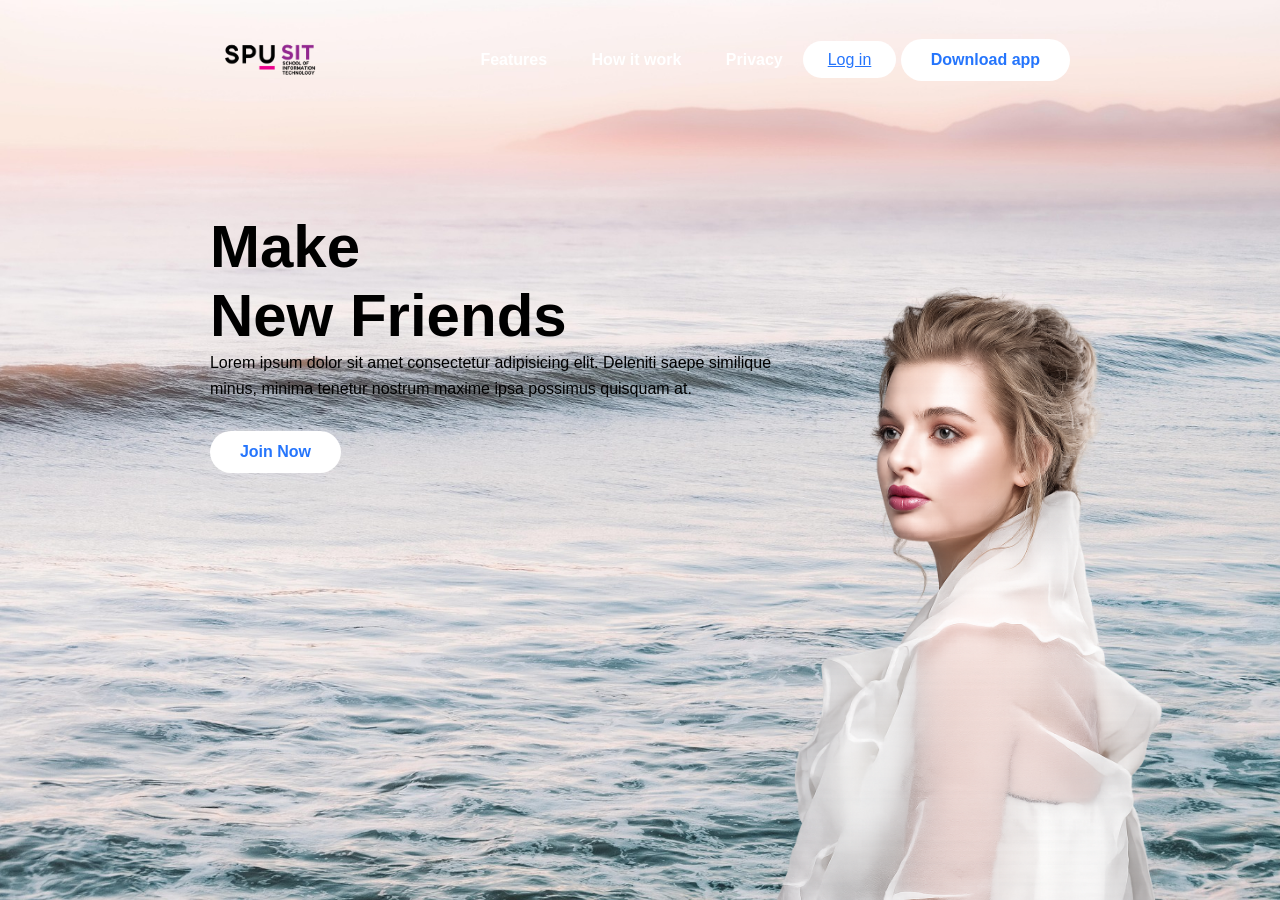
==== index.html @ 5d268f1d "Add files via upload" ====
<!DOCTYPE html>
<html lang="th">
<head>
    <meta charset="UTF-8">
    <title>Web Design Kunthawat Kongmen</title>
    <link rel="stylesheet" href="as5.css">
</head>
<body>
    <div class="hero">
        <nav>
            <img src="Logo SPU SIT/Logo SPU SIT_Color.png" class="logo">
            <ul>
                <li><a href="">Features</a></li>
                <li><a href="">How it work</a></li>
                <li><a href="">Privacy</a></li>
            </ul>
            <div>
                <a href="#" class="login-btn">Log in</a>
                <a href="#" class="btn">Download app</a>
            </div>
        </nav>

        <div class="content">
            <h1 class="anim">Make <br> New Friends</h1>
            <p class="anim">
                Lorem ipsum dolor sit amet consectetur adipisicing elit.
                Deleniti saepe similique minus, minima tenetur nostrum maxime ipsa possimus quisquam at.
            </p>
            <a href="#" class="btn anim">Join Now</a>
        </div>

        <img src="pic/ChatGPT 3.png" class="Features-img anim">
    </div>

</body>
</html>
---- as5.css ----
*{
    margin: 0;
    padding: 0;
    box-sizing: border-box;
    font-family: Arial, Helvetica, sans-serif;
}

.hero{
    width: 100%;
    min-height: 100vh;
    background-image: url(pic/bg.jpg);
    background-position: center;
    background-size: cover;
    padding: 10px 10%;
    overflow: hidden;
    position: relative;
}

nav{
    display: flex;
    align-items: center;
    justify-content: space-between;
    padding: 20px 8%;
}

.logo{
    width: 120px;
}

nav ul{
    flex: 1;
    text-align: right;
}

nav ul li{
    list-style: none;
    display: inline-block;
    margin: 10px 20px;
}

nav ul li a{
    text-decoration: none;
    color: #fff;
    font-weight: bold;
}

.login-btn{
    background: #fff;
    color: #2575fc;
    padding: 10px 25px;
    border: none;
    border-radius: 20px;
    cursor: pointer;
    font-weight: 400;
}

.content{
    margin-top: 10%;
    margin-left: 8%;
    max-width: 600px;
}

.content h1{
    font-size: 60px;
}

.content h2{
    font-size: 40px;
    margin-bottom: 20px;
}

.content p{
    line-height: 1.6;
    margin-bottom: 30px;
}

.btn{
    display: inline-block;
    padding: 12px 30px;
    background: #fff;
    color: #2575fc;
    text-decoration: none;
    border-radius: 25px;
    transition: 0.5s;
    border: none;
    cursor: pointer;
    font-weight: bold;
}

.btn:hover{
    background: transparent;
    border: 2px solid #fff;
    color: #fff;
}

.Features-img{
    width: 450px;
    position: absolute;
    bottom: 0;
    right: 8%;
}

.anim{
    opacity: 0;
    transform: translateY(30px);
    animation: moveup 0.8s linear forwards;
}

.Features-img{
    animation-delay: 1s;
}

.content h1{
    animation-delay: 0.5s;
}

.content h2{
    animation-delay: 0.7s;
}

.content p{
    animation-delay: 0.9s;
}

.btn{
    animation-delay: 1.1s;
}

@keyframes moveup{
    100%{
        opacity: 1;
        transform: translateY(0);
    }
}
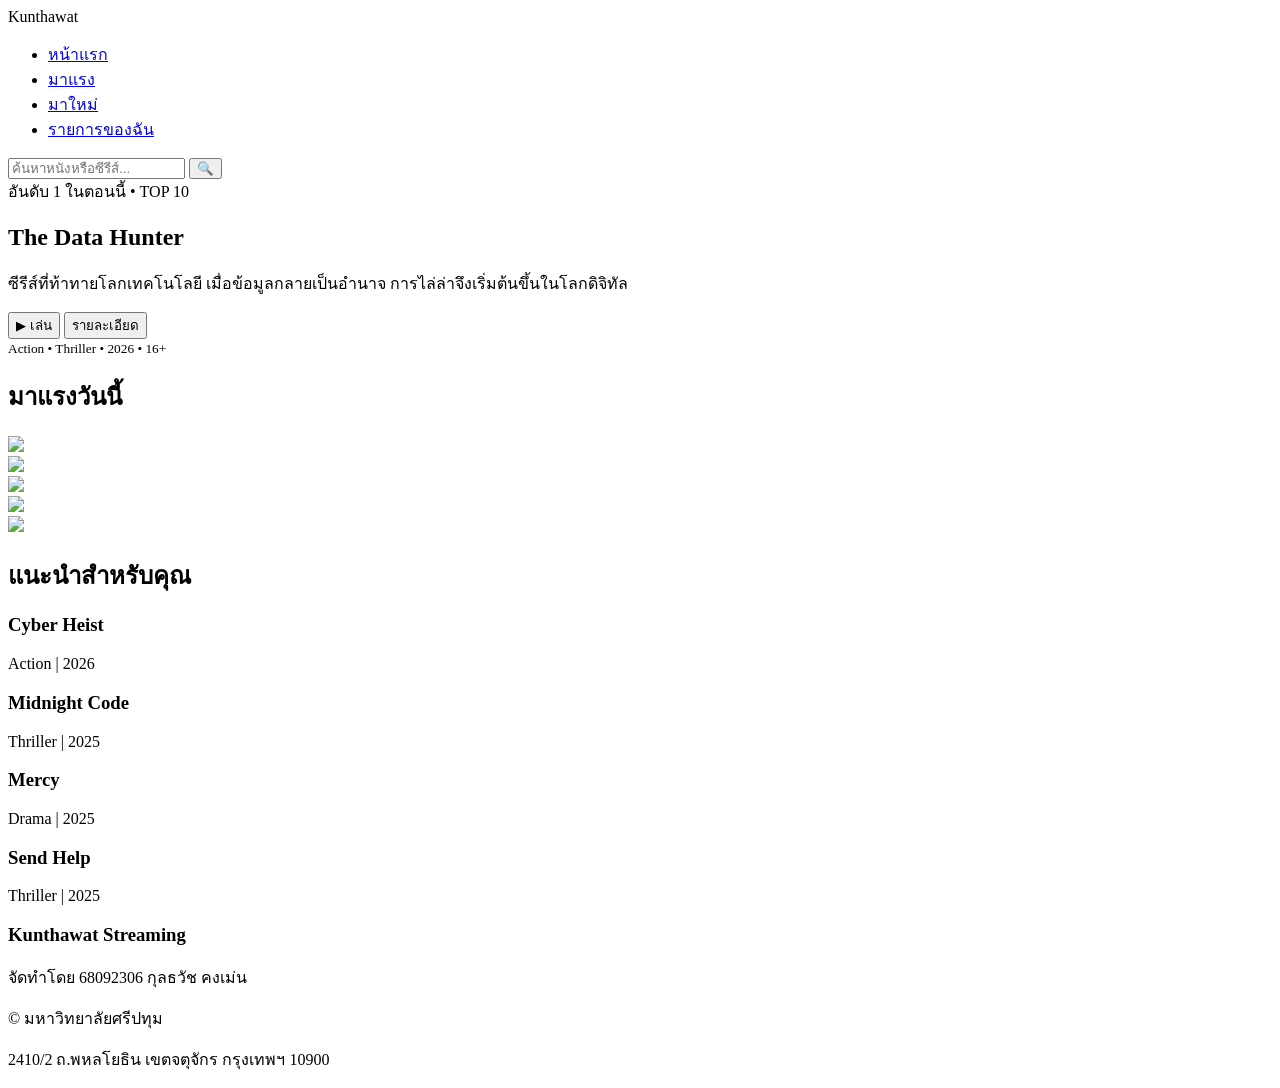
==== commit a50ad9c7: "Add files via upload" ====
--- a/index.html
+++ b/index.html
@@ -2,35 +2,91 @@
 <html lang="th">
 <head>
     <meta charset="UTF-8">
-    <title>Web Design Kunthawat Kongmen</title>
-    <link rel="stylesheet" href="as5.css">
+    <meta name="viewport" content="width=device-width, initial-scale=1.0">
+    <title>Kunthawat Streaming</title>
+    <link rel="stylesheet" href="style.css">
 </head>
 <body>
-    <div class="hero">
-        <nav>
-            <img src="Logo SPU SIT/Logo SPU SIT_Color.png" class="logo">
-            <ul>
-                <li><a href="">Features</a></li>
-                <li><a href="">How it work</a></li>
-                <li><a href="">Privacy</a></li>
-            </ul>
-            <div>
-                <a href="#" class="login-btn">Log in</a>
-                <a href="#" class="btn">Download app</a>
-            </div>
-        </nav>
 
-        <div class="content">
-            <h1 class="anim">Make <br> New Friends</h1>
-            <p class="anim">
-                Lorem ipsum dolor sit amet consectetur adipisicing elit.
-                Deleniti saepe similique minus, minima tenetur nostrum maxime ipsa possimus quisquam at.
-            </p>
-            <a href="#" class="btn anim">Join Now</a>
+<!-- ================= NAVBAR ================= -->
+<nav class="navbar">
+    <div class="logo">Kunthawat</div>
+
+    <ul class="menu">
+        <li><a href="#">หน้าแรก</a></li>
+        <li><a href="#">มาแรง</a></li>
+        <li><a href="#">มาใหม่</a></li>
+        <li><a href="#">รายการของฉัน</a></li>
+    </ul>
+
+    <div class="search-box">
+        <input type="text" id="searchInput" placeholder="ค้นหาหนังหรือซีรีส์...">
+        <button onclick="searchMovie()">🔍</button>
+    </div>
+</nav>
+
+<!-- ================= HERO ================= -->
+<section class="hero">
+    <div class="hero-content">
+        <span class="badge">อันดับ 1 ในตอนนี้ • TOP 10</span>
+        <h1>The Data Hunter</h1>
+        <p>
+            ซีรีส์ที่ท้าทายโลกเทคโนโลยี เมื่อข้อมูลกลายเป็นอำนาจ
+            การไล่ล่าจึงเริ่มต้นขึ้นในโลกดิจิทัล
+        </p>
+
+        <div class="hero-buttons">
+            <button class="btn-play">▶ เล่น</button>
+            <button class="btn-info">รายละเอียด</button>
         </div>
 
-        <img src="pic/ChatGPT 3.png" class="Features-img anim">
+        <small>Action • Thriller • 2026 • 16+</small>
     </div>
+</section>
 
+<!-- ================= GALLERY ================= -->
+<section class="section">
+    <h2>มาแรงวันนี้</h2>
+    <div class="gallery">
+        <div class="movie-card"><img src="https://picsum.photos/300/400?1"></div>
+        <div class="movie-card"><img src="https://picsum.photos/300/400?2"></div>
+        <div class="movie-card"><img src="https://picsum.photos/300/400?3"></div>
+        <div class="movie-card"><img src="https://picsum.photos/300/400?4"></div>
+        <div class="movie-card"><img src="https://picsum.photos/300/400?5"></div>
+    </div>
+</section>
+
+<!-- ================= CONTENT CARDS ================= -->
+<section class="section">
+    <h2>แนะนำสำหรับคุณ</h2>
+    <div class="content-grid">
+        <div class="content-card">
+            <h3>Cyber Heist</h3>
+            <p>Action | 2026</p>
+        </div>
+        <div class="content-card">
+            <h3>Midnight Code</h3>
+            <p>Thriller | 2025</p>
+        </div>
+        <div class="content-card">
+            <h3>Mercy</h3>
+            <p>Drama | 2025</p>
+        </div>
+        <div class="content-card">
+            <h3>Send Help</h3>
+            <p>Thriller | 2025</p>
+        </div>
+    </div>
+</section>
+
+<!-- ================= FOOTER ================= -->
+<footer>
+    <h3>Kunthawat Streaming</h3>
+    <p>จัดทำโดย 68092306 กุลธวัช คงเม่น</p>
+    <p>© มหาวิทยาลัยศรีปทุม</p>
+    <p>2410/2 ถ.พหลโยธิน เขตจตุจักร กรุงเทพฯ 10900</p>
+</footer>
+
+<script src="script.js"></script>
 </body>
-</html>
+</html>
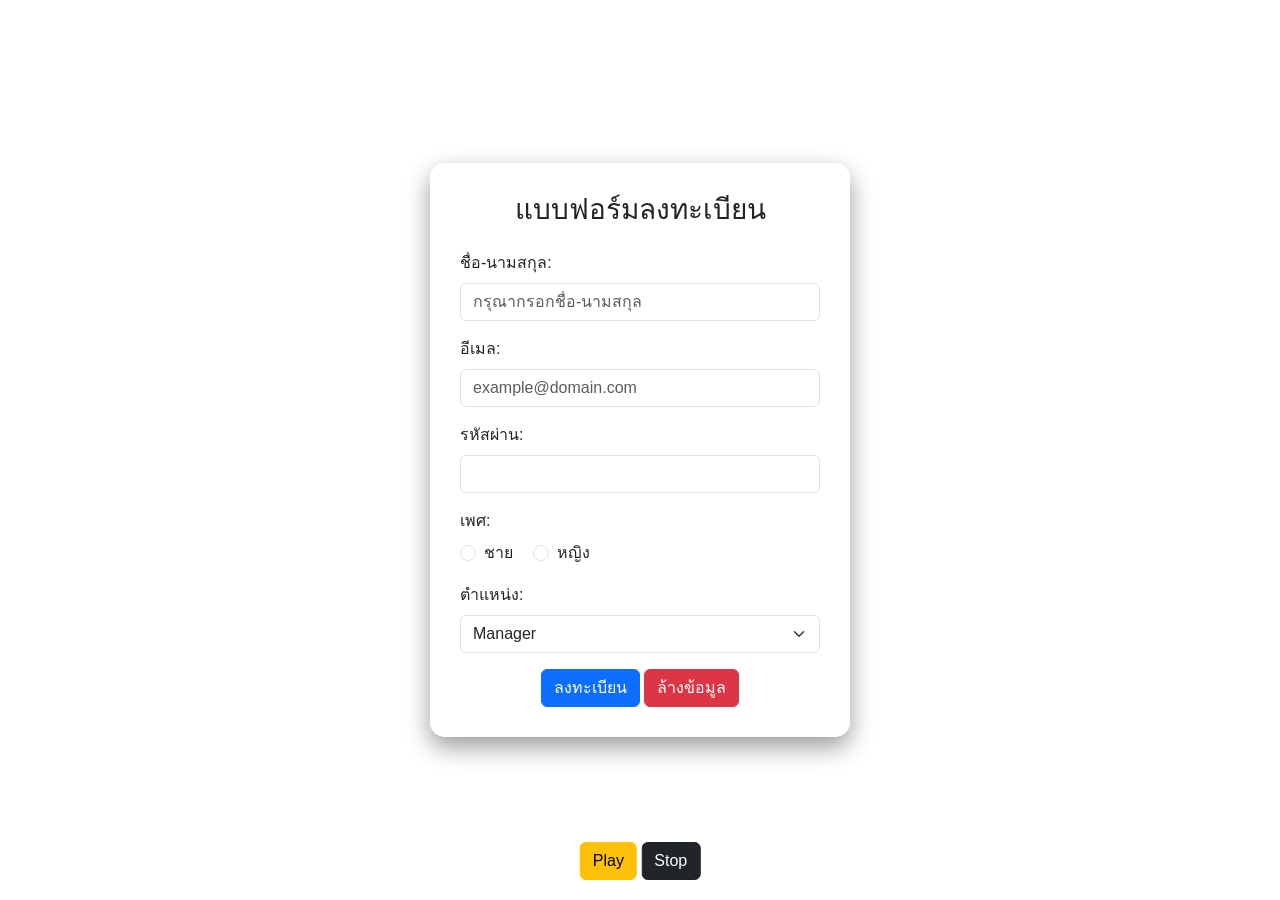
==== commit 2dd16bc1: "Add files via upload" ====
--- a/index.html
+++ b/index.html
@@ -1,92 +1,148 @@
 <!DOCTYPE html>
-<html lang="th">
+
+<html lang="en">
 <head>
-    <meta charset="UTF-8">
-    <meta name="viewport" content="width=device-width, initial-scale=1.0">
-    <title>Kunthawat Streaming</title>
-    <link rel="stylesheet" href="style.css">
+<meta charset="UTF-8">
+<meta name="viewport" content="width=device-width, initial-scale=1.0">
+
+<title>AS7 68092306 กุลธวัช คงเม่น</title>
+
+<link href="https://cdn.jsdelivr.net/npm/bootstrap@5.0.2/dist/css/bootstrap.min.css" rel="stylesheet">
+
+<style>
+
+body{
+margin:0;
+padding:0;
+height:100vh;
+display:flex;
+justify-content:center;
+align-items:center;
+font-family:sans-serif;
+}
+
+/* video background */
+
+#bgvideo{
+position:fixed;
+right:0;
+bottom:0;
+min-width:100%;
+min-height:100%;
+z-index:-1;
+object-fit:cover;
+}
+
+/* form box */
+
+.form-box{
+background:rgba(255,255,255,0.85);
+padding:30px;
+border-radius:15px;
+width:420px;
+box-shadow:0 10px 25px rgba(0,0,0,0.4);
+}
+
+/* video control */
+
+.video-control{
+position:fixed;
+bottom:20px;
+left:50%;
+transform:translateX(-50%);
+}
+
+</style>
+
 </head>
+
 <body>
 
-<!-- ================= NAVBAR ================= -->
-<nav class="navbar">
-    <div class="logo">Kunthawat</div>
+<!-- Video Background -->
 
-    <ul class="menu">
-        <li><a href="#">หน้าแรก</a></li>
-        <li><a href="#">มาแรง</a></li>
-        <li><a href="#">มาใหม่</a></li>
-        <li><a href="#">รายการของฉัน</a></li>
-    </ul>
+<video id="bgvideo" autoplay muted loop>
+<source src="VDO/204006-923133925_small.mp4" type="video/mp4">
+</video>
 
-    <div class="search-box">
-        <input type="text" id="searchInput" placeholder="ค้นหาหนังหรือซีรีส์...">
-        <button onclick="searchMovie()">🔍</button>
-    </div>
-</nav>
+<!-- Form -->
 
-<!-- ================= HERO ================= -->
-<section class="hero">
-    <div class="hero-content">
-        <span class="badge">อันดับ 1 ในตอนนี้ • TOP 10</span>
-        <h1>The Data Hunter</h1>
-        <p>
-            ซีรีส์ที่ท้าทายโลกเทคโนโลยี เมื่อข้อมูลกลายเป็นอำนาจ
-            การไล่ล่าจึงเริ่มต้นขึ้นในโลกดิจิทัล
-        </p>
+<div class="form-box">
 
-        <div class="hero-buttons">
-            <button class="btn-play">▶ เล่น</button>
-            <button class="btn-info">รายละเอียด</button>
-        </div>
+<h3 class="text-center mb-4">แบบฟอร์มลงทะเบียน</h3>
 
-        <small>Action • Thriller • 2026 • 16+</small>
-    </div>
-</section>
+<form>
 
-<!-- ================= GALLERY ================= -->
-<section class="section">
-    <h2>มาแรงวันนี้</h2>
-    <div class="gallery">
-        <div class="movie-card"><img src="https://picsum.photos/300/400?1"></div>
-        <div class="movie-card"><img src="https://picsum.photos/300/400?2"></div>
-        <div class="movie-card"><img src="https://picsum.photos/300/400?3"></div>
-        <div class="movie-card"><img src="https://picsum.photos/300/400?4"></div>
-        <div class="movie-card"><img src="https://picsum.photos/300/400?5"></div>
-    </div>
-</section>
+<div class="mb-3">
+<label class="form-label">ชื่อ-นามสกุล:</label>
+<input type="text" class="form-control" placeholder="กรุณากรอกชื่อ-นามสกุล">
+</div>
 
-<!-- ================= CONTENT CARDS ================= -->
-<section class="section">
-    <h2>แนะนำสำหรับคุณ</h2>
-    <div class="content-grid">
-        <div class="content-card">
-            <h3>Cyber Heist</h3>
-            <p>Action | 2026</p>
-        </div>
-        <div class="content-card">
-            <h3>Midnight Code</h3>
-            <p>Thriller | 2025</p>
-        </div>
-        <div class="content-card">
-            <h3>Mercy</h3>
-            <p>Drama | 2025</p>
-        </div>
-        <div class="content-card">
-            <h3>Send Help</h3>
-            <p>Thriller | 2025</p>
-        </div>
-    </div>
-</section>
+<div class="mb-3">
+<label class="form-label">อีเมล:</label>
+<input type="email" class="form-control" placeholder="example@domain.com">
+</div>
 
-<!-- ================= FOOTER ================= -->
-<footer>
-    <h3>Kunthawat Streaming</h3>
-    <p>จัดทำโดย 68092306 กุลธวัช คงเม่น</p>
-    <p>© มหาวิทยาลัยศรีปทุม</p>
-    <p>2410/2 ถ.พหลโยธิน เขตจตุจักร กรุงเทพฯ 10900</p>
-</footer>
+<div class="mb-3">
+<label class="form-label">รหัสผ่าน:</label>
+<input type="password" class="form-control">
+</div>
 
-<script src="script.js"></script>
+<div class="mb-3">
+<label class="form-label">เพศ:</label><br>
+
+<div class="form-check form-check-inline">
+<input class="form-check-input" type="radio" name="gender">
+<label class="form-check-label">ชาย</label>
+</div>
+
+<div class="form-check form-check-inline">
+<input class="form-check-input" type="radio" name="gender">
+<label class="form-check-label">หญิง</label>
+</div>
+
+</div>
+
+<div class="mb-3">
+<label class="form-label">ตำแหน่ง:</label>
+
+<select class="form-select">
+<option>Manager</option>
+<option>Developer</option>
+<option>Designer</option>
+<option>Marketing</option>
+</select>
+
+</div>
+
+<div class="text-center">
+
+<button type="submit" class="btn btn-primary">
+ลงทะเบียน
+</button>
+
+<button type="reset" class="btn btn-danger">
+ล้างข้อมูล
+</button>
+
+</div>
+
+</form>
+
+</div>
+
+<!-- Play Stop -->
+
+<div class="video-control">
+
+<button class="btn btn-warning"
+onclick="document.getElementById('bgvideo').play()">
+Play </button>
+
+<button class="btn btn-dark"
+onclick="document.getElementById('bgvideo').pause()">
+Stop </button>
+
+</div>
+
 </body>
-</html>+</html>
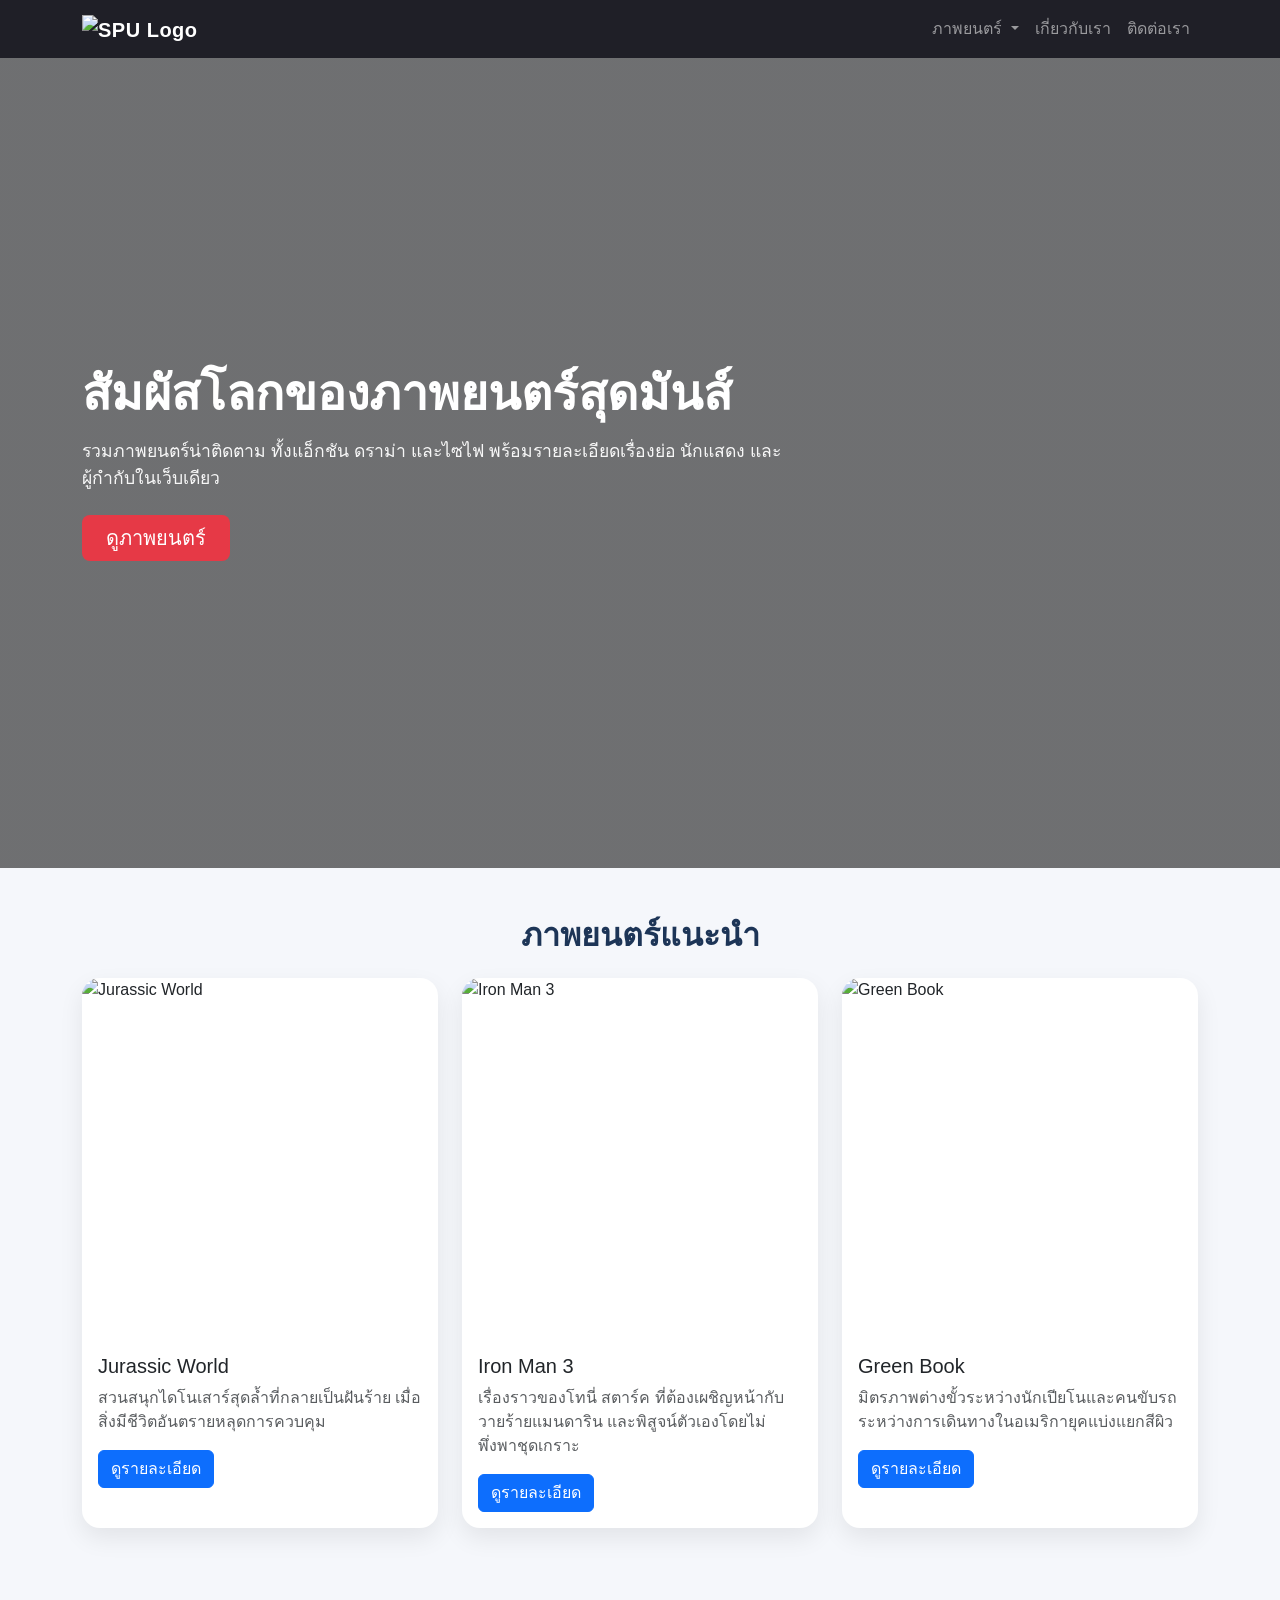
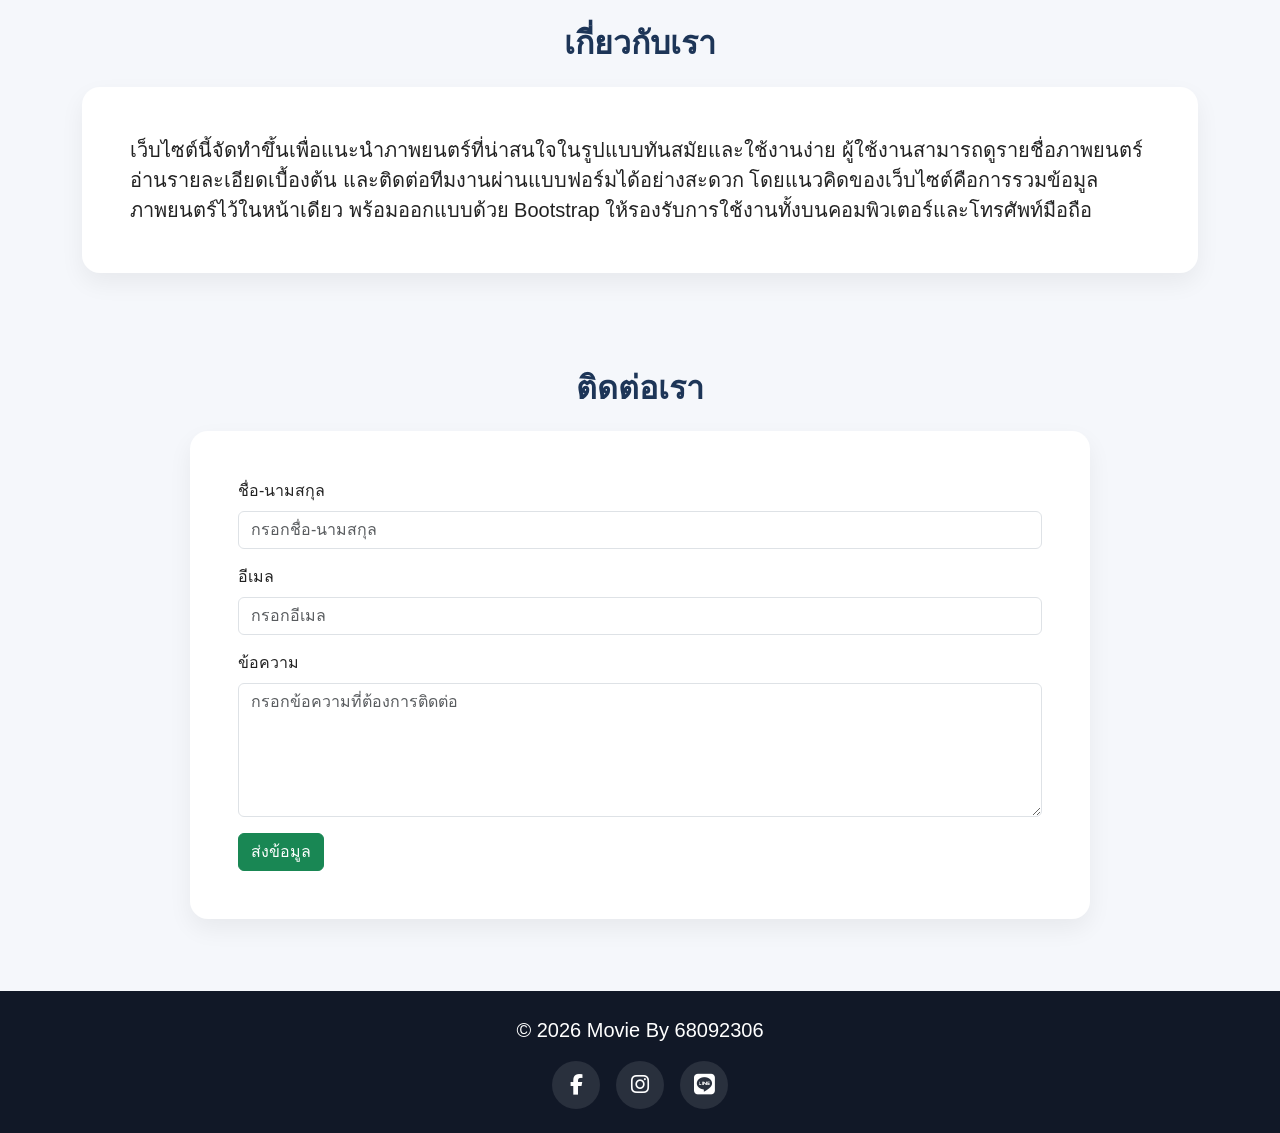
==== commit 04e927cd: "Add files via upload" ====
--- a/index.html
+++ b/index.html
@@ -1,148 +1,324 @@
 <!DOCTYPE html>
-
-<html lang="en">
+<html lang="th">
 <head>
-<meta charset="UTF-8">
-<meta name="viewport" content="width=device-width, initial-scale=1.0">
-
-<title>AS7 68092306 กุลธวัช คงเม่น</title>
-
-<link href="https://cdn.jsdelivr.net/npm/bootstrap@5.0.2/dist/css/bootstrap.min.css" rel="stylesheet">
-
-<style>
-
-body{
-margin:0;
-padding:0;
-height:100vh;
-display:flex;
-justify-content:center;
-align-items:center;
-font-family:sans-serif;
-}
-
-/* video background */
-
-#bgvideo{
-position:fixed;
-right:0;
-bottom:0;
-min-width:100%;
-min-height:100%;
-z-index:-1;
-object-fit:cover;
-}
-
-/* form box */
-
-.form-box{
-background:rgba(255,255,255,0.85);
-padding:30px;
-border-radius:15px;
-width:420px;
-box-shadow:0 10px 25px rgba(0,0,0,0.4);
-}
-
-/* video control */
-
-.video-control{
-position:fixed;
-bottom:20px;
-left:50%;
-transform:translateX(-50%);
-}
-
-</style>
-
+  <meta charset="UTF-8" />
+  <meta name="viewport" content="width=device-width, initial-scale=1.0" />
+  <title>Movie Website - 68092306</title>
+
+  <link href="https://cdn.jsdelivr.net/npm/bootstrap@5.3.3/dist/css/bootstrap.min.css" rel="stylesheet" />
+  <link rel="stylesheet" href="https://cdnjs.cloudflare.com/ajax/libs/font-awesome/6.5.2/css/all.min.css" />
+
+  <style>
+    html {
+      scroll-behavior: smooth;
+    }
+
+    body {
+      font-family: Arial, Helvetica, sans-serif;
+      background: #f5f7fb;
+      color: #222;
+    }
+
+    .navbar {
+      background: rgba(20, 20, 28, 0.95) !important;
+    }
+
+    .navbar-brand {
+      font-weight: 700;
+      letter-spacing: 0.5px;
+      color: #fff !important;
+    }
+
+    .navbar-brand span {
+      color: #ff4d6d;
+    }
+
+    .hero {
+      min-height: 90vh;
+      background: linear-gradient(rgba(0,0,0,0.55), rgba(0,0,0,0.55)),
+        url('https://images.unsplash.com/photo-1440404653325-ab127d49abc1?auto=format&fit=crop&w=1600&q=80') center/cover no-repeat;
+      display: flex;
+      align-items: center;
+      color: #fff;
+    }
+
+    .hero-content {
+      max-width: 700px;
+    }
+
+    .hero h1 {
+      font-size: 3rem;
+      font-weight: 700;
+    }
+
+    .hero p {
+      font-size: 1.1rem;
+      opacity: 0.95;
+    }
+
+    .section-title {
+      font-weight: 700;
+      color: #1d3557;
+      margin-bottom: 1.5rem;
+    }
+
+    .movie-card {
+      border: none;
+      border-radius: 18px;
+      overflow: hidden;
+      box-shadow: 0 10px 25px rgba(0, 0, 0, 0.08);
+      transition: transform 0.3s ease, box-shadow 0.3s ease;
+      height: 100%;
+    }
+
+    .movie-card:hover {
+      transform: translateY(-6px);
+      box-shadow: 0 16px 30px rgba(0, 0, 0, 0.12);
+    }
+
+    .movie-card img {
+      height: 360px;
+      object-fit: cover;
+    }
+
+    .about-box,
+    .contact-box {
+      background: #fff;
+      border-radius: 18px;
+      box-shadow: 0 10px 25px rgba(0, 0, 0, 0.06);
+    }
+
+    .btn-custom {
+      background: #e63946;
+      color: #fff;
+      border: none;
+    }
+
+    .btn-custom:hover {
+      background: #c92f3b;
+      color: #fff;
+    }
+
+    footer {
+      background: #111827;
+      color: #fff;
+    }
+
+    .social-icons a {
+      width: 48px;
+      height: 48px;
+      display: inline-flex;
+      align-items: center;
+      justify-content: center;
+      border-radius: 50%;
+      background: rgba(255,255,255,0.1);
+      color: #fff;
+      text-decoration: none;
+      font-size: 1.3rem;
+      transition: 0.3s ease;
+    }
+
+    .social-icons a:hover {
+      background: #e63946;
+      transform: translateY(-3px);
+    }
+
+    @media (max-width: 768px) {
+      .hero {
+        min-height: 70vh;
+        text-align: center;
+      }
+
+      .hero h1 {
+        font-size: 2.1rem;
+      }
+    }
+  </style>
 </head>
-
 <body>
 
-<!-- Video Background -->
-
-<video id="bgvideo" autoplay muted loop>
-<source src="VDO/204006-923133925_small.mp4" type="video/mp4">
-</video>
-
-<!-- Form -->
-
-<div class="form-box">
-
-<h3 class="text-center mb-4">แบบฟอร์มลงทะเบียน</h3>
-
-<form>
-
-<div class="mb-3">
-<label class="form-label">ชื่อ-นามสกุล:</label>
-<input type="text" class="form-control" placeholder="กรุณากรอกชื่อ-นามสกุล">
-</div>
-
-<div class="mb-3">
-<label class="form-label">อีเมล:</label>
-<input type="email" class="form-control" placeholder="example@domain.com">
-</div>
-
-<div class="mb-3">
-<label class="form-label">รหัสผ่าน:</label>
-<input type="password" class="form-control">
-</div>
-
-<div class="mb-3">
-<label class="form-label">เพศ:</label><br>
-
-<div class="form-check form-check-inline">
-<input class="form-check-input" type="radio" name="gender">
-<label class="form-check-label">ชาย</label>
-</div>
-
-<div class="form-check form-check-inline">
-<input class="form-check-input" type="radio" name="gender">
-<label class="form-check-label">หญิง</label>
-</div>
-
-</div>
-
-<div class="mb-3">
-<label class="form-label">ตำแหน่ง:</label>
-
-<select class="form-select">
-<option>Manager</option>
-<option>Developer</option>
-<option>Designer</option>
-<option>Marketing</option>
-</select>
-
-</div>
-
-<div class="text-center">
-
-<button type="submit" class="btn btn-primary">
-ลงทะเบียน
-</button>
-
-<button type="reset" class="btn btn-danger">
-ล้างข้อมูล
-</button>
-
-</div>
-
-</form>
-
-</div>
-
-<!-- Play Stop -->
-
-<div class="video-control">
-
-<button class="btn btn-warning"
-onclick="document.getElementById('bgvideo').play()">
-Play </button>
-
-<button class="btn btn-dark"
-onclick="document.getElementById('bgvideo').pause()">
-Stop </button>
-
-</div>
-
+  <nav class="navbar navbar-expand-lg navbar-dark sticky-top">
+    <div class="container">
+      <a class="navbar-brand" href="#home">
+        <img src="https://sitspu.com/img/Logo%20SPU%20SIT_Color.png" alt="SPU Logo" style="height:70px;">
+      </a>
+      <button class="navbar-toggler" type="button" data-bs-toggle="collapse" data-bs-target="#mainNavbar" aria-controls="mainNavbar" aria-expanded="false" aria-label="Toggle navigation">
+        <span class="navbar-toggler-icon"></span>
+      </button>
+
+      <div class="collapse navbar-collapse" id="mainNavbar">
+        <ul class="navbar-nav ms-auto mb-2 mb-lg-0">
+          <li class="nav-item dropdown">
+            <a class="nav-link dropdown-toggle" href="#movies" role="button" data-bs-toggle="dropdown" aria-expanded="false">
+              ภาพยนตร์
+            </a>
+            <ul class="dropdown-menu">
+              <li><a class="dropdown-item" href="#movies">Jurassic World</a></li>
+              <li><a class="dropdown-item" href="#movies">Iron Man 3</a></li>
+              <li><a class="dropdown-item" href="#movies">Green Book</a></li>
+            </ul>
+          </li>
+          <li class="nav-item">
+            <a class="nav-link" href="#about">เกี่ยวกับเรา</a>
+          </li>
+          <li class="nav-item">
+            <a class="nav-link" href="#contact">ติดต่อเรา</a>
+          </li>
+        </ul>
+      </div>
+    </div>
+  </nav>
+
+  <section class="hero" id="home">
+    <div class="container">
+      <div class="hero-content">
+        <h1>สัมผัสโลกของภาพยนตร์สุดมันส์</h1>
+        <p class="mt-3 mb-4">
+          รวมภาพยนตร์น่าติดตาม ทั้งแอ็กชัน ดราม่า และไซไฟ พร้อมรายละเอียดเรื่องย่อ นักแสดง และผู้กำกับในเว็บเดียว
+        </p>
+        <a href="#movies" class="btn btn-custom btn-lg px-4">ดูภาพยนตร์</a>
+      </div>
+    </div>
+  </section>
+
+  <section class="py-5" id="movies">
+    <div class="container">
+      <h2 class="section-title text-center">ภาพยนตร์แนะนำ</h2>
+      <div class="row g-4">
+        <div class="col-md-4">
+          <div class="card movie-card">
+            <img src="https://m.media-amazon.com/images/I/61lU2MtuljL._AC_UF894,1000_QL80_.jpg" class="card-img-top" alt="Jurassic World">
+            <div class="card-body">
+              <h5 class="card-title">Jurassic World</h5>
+              <p class="card-text text-muted">สวนสนุกไดโนเสาร์สุดล้ำที่กลายเป็นฝันร้าย เมื่อสิ่งมีชีวิตอันตรายหลุดการควบคุม</p>
+              <button class="btn btn-primary" data-bs-toggle="modal" data-bs-target="#movie1Modal">ดูรายละเอียด</button>
+            </div>
+          </div>
+        </div>
+
+        <div class="col-md-4">
+          <div class="card movie-card">
+            <img src="https://disney.images.edge.bamgrid.com/ripcut-delivery/v2/variant/disney/f8d9c4e3-406d-413d-aab9-427500dd3a37/compose?aspectRatio=1.78&format=webp&width=1200" class="card-img-top" alt="Iron Man 3">
+            <div class="card-body">
+              <h5 class="card-title">Iron Man 3</h5>
+              <p class="card-text text-muted">เรื่องราวของโทนี่ สตาร์ค ที่ต้องเผชิญหน้ากับวายร้ายแมนดาริน และพิสูจน์ตัวเองโดยไม่พึ่งพาชุดเกราะ</p>
+              <button class="btn btn-primary" data-bs-toggle="modal" data-bs-target="#movie2Modal">ดูรายละเอียด</button>
+            </div>
+          </div>
+        </div>
+
+        <div class="col-md-4">
+          <div class="card movie-card">
+            <img src="https://i.ytimg.com/vi/QkZxoko_HC0/maxresdefault.jpg" class="card-img-top" alt="Green Book">
+            <div class="card-body">
+              <h5 class="card-title">Green Book</h5>
+              <p class="card-text text-muted">มิตรภาพต่างขั้วระหว่างนักเปียโนและคนขับรถ ระหว่างการเดินทางในอเมริกายุคแบ่งแยกสีผิว</p>
+              <button class="btn btn-primary" data-bs-toggle="modal" data-bs-target="#movie3Modal">ดูรายละเอียด</button>
+            </div>
+          </div>
+        </div>
+      </div>
+    </div>
+  </section>
+
+  <section class="py-5" id="about">
+    <div class="container">
+      <h2 class="section-title text-center">เกี่ยวกับเรา</h2>
+      <div class="about-box p-4 p-md-5">
+        <p class="mb-0 fs-5">
+          เว็บไซต์นี้จัดทำขึ้นเพื่อแนะนำภาพยนตร์ที่น่าสนใจในรูปแบบทันสมัยและใช้งานง่าย ผู้ใช้งานสามารถดูรายชื่อภาพยนตร์
+          อ่านรายละเอียดเบื้องต้น และติดต่อทีมงานผ่านแบบฟอร์มได้อย่างสะดวก โดยแนวคิดของเว็บไซต์คือการรวมข้อมูลภาพยนตร์ไว้ในหน้าเดียว
+          พร้อมออกแบบด้วย Bootstrap ให้รองรับการใช้งานทั้งบนคอมพิวเตอร์และโทรศัพท์มือถือ
+        </p>
+      </div>
+    </div>
+  </section>
+
+  <section class="py-5" id="contact">
+    <div class="container">
+      <h2 class="section-title text-center">ติดต่อเรา</h2>
+      <div class="contact-box p-4 p-md-5 mx-auto" style="max-width: 900px;">
+        <form>
+          <div class="mb-3">
+            <label for="fullname" class="form-label">ชื่อ-นามสกุล</label>
+            <input type="text" class="form-control" id="fullname" placeholder="กรอกชื่อ-นามสกุล">
+          </div>
+          <div class="mb-3">
+            <label for="email" class="form-label">อีเมล</label>
+            <input type="email" class="form-control" id="email" placeholder="กรอกอีเมล">
+          </div>
+          <div class="mb-3">
+            <label for="message" class="form-label">ข้อความ</label>
+            <textarea class="form-control" id="message" rows="5" placeholder="กรอกข้อความที่ต้องการติดต่อ"></textarea>
+          </div>
+          <button type="submit" class="btn btn-success">ส่งข้อมูล</button>
+        </form>
+      </div>
+    </div>
+  </section>
+
+  <footer class="py-4 mt-4">
+    <div class="container text-center">
+      <p class="mb-3 fs-5">© 2026 Movie By 68092306</p>
+      <div class="social-icons d-flex justify-content-center gap-3">
+        <a href="https://www.facebook.com" target="_blank"><i class="fa-brands fa-facebook-f"></i></a>
+        <a href="https://www.instagram.com" target="_blank"><i class="fa-brands fa-instagram"></i></a>
+        <a href="https://line.me" target="_blank"><i class="fa-brands fa-line"></i></a>
+      </div>
+    </div>
+  </footer>
+
+  <div class="modal fade" id="movie1Modal" tabindex="-1" aria-hidden="true">
+    <div class="modal-dialog modal-lg modal-dialog-centered">
+      <div class="modal-content">
+        <div class="modal-header">
+          <h5 class="modal-title">Jurassic World</h5>
+          <button type="button" class="btn-close" data-bs-dismiss="modal"></button>
+        </div>
+        <div class="modal-body">
+          <img src="https://spoilertown.com/wp-content/uploads/2025/07/jurassic-world-2015.webp" class="img-fluid rounded mb-3" alt="Jurassic World">
+          <p><strong>ผู้กำกับ:</strong> Colin Trevorrow</p>
+          <p><strong>นักแสดงนำ:</strong> Chris Pratt, Bryce Dallas Howard</p>
+          <p><strong>เนื้อเรื่องย่อ:</strong> Jurassic World คือสวนสนุกไดโนเสาร์ที่ถูกสร้างขึ้นใหม่บนเกาะอิสลา นูบลาร์ แต่เมื่อไดโนเสาร์สายพันธุ์ใหม่ที่ถูกดัดแปลงพันธุกรรมหลุดออกมา ทุกอย่างก็เข้าสู่ความโกลาหล ผู้คนต้องเอาชีวิตรอดจากอันตรายที่ไม่คาดคิด</p>
+        </div>
+      </div>
+    </div>
+  </div>
+
+  <div class="modal fade" id="movie2Modal" tabindex="-1" aria-hidden="true">
+    <div class="modal-dialog modal-lg modal-dialog-centered">
+      <div class="modal-content">
+        <div class="modal-header">
+          <h5 class="modal-title">Iron Man 3</h5>
+          <button type="button" class="btn-close" data-bs-dismiss="modal"></button>
+        </div>
+        <div class="modal-body">
+          <img src="https://disney.images.edge.bamgrid.com/ripcut-delivery/v2/variant/disney/f8d9c4e3-406d-413d-aab9-427500dd3a37/compose?aspectRatio=1.78&format=webp&width=1200" class="img-fluid rounded mb-3" alt="Iron Man 3">
+          <p><strong>ผู้กำกับ:</strong> Shane Black</p>
+          <p><strong>นักแสดงนำ:</strong> Robert Downey Jr., Gwyneth Paltrow, Don Cheadle</p>
+          <p><strong>เนื้อเรื่องย่อ:</strong> หลังจากเหตุการณ์การต่อสู้ครั้งใหญ่ โทนี่ สตาร์ค ต้องเผชิญกับความวิตกกังวลและฝันร้าย เขาถูกท้าทายโดยวายร้ายลึกลับที่เรียกว่า “แมนดาริน” ซึ่งก่อการร้ายไปทั่วโลก เมื่อบ้านของเขาถูกทำลาย โทนี่ต้องพึ่งพาความสามารถของตัวเองโดยไม่มีชุดเกราะเต็มรูปแบบ เพื่อเอาชีวิตรอดและปกป้องคนที่เขารัก พร้อมพิสูจน์ว่า “ฮีโร่ที่แท้จริง” ไม่ได้อยู่ที่ชุดเกราะ แต่อยู่ที่ตัวเขาเอง</p>
+        </div>
+      </div>
+    </div>
+  </div>
+
+  <div class="modal fade" id="movie3Modal" tabindex="-1" aria-hidden="true">
+    <div class="modal-dialog modal-lg modal-dialog-centered">
+      <div class="modal-content">
+        <div class="modal-header">
+          <h5 class="modal-title">Green Book</h5>
+          <button type="button" class="btn-close" data-bs-dismiss="modal"></button>
+        </div>
+        <div class="modal-body">
+          <img src="https://i.ytimg.com/vi/QkZxoko_HC0/maxresdefault.jpg" class="img-fluid rounded mb-3" alt="Green Book">
+          <p><strong>ผู้กำกับ:</strong> Peter Farrelly</p>
+          <p><strong>นักแสดงนำ:</strong> Viggo Mortensen, Mahershala Ali</p>
+          <p><strong>เนื้อเรื่องย่อ:</strong> Green Book เล่าเรื่องการเดินทางของดอน เชอร์ลีย์ นักเปียโนผิวดำชื่อดัง และโทนี ลิป คนขับรถชาวอิตาเลียน-อเมริกัน ที่ต้องร่วมเดินทางผ่านรัฐทางใต้ของสหรัฐฯ พร้อมเผชิญอคติทางเชื้อชาติและเรียนรู้มิตรภาพที่แท้จริง</p>
+        </div>
+      </div>
+    </div>
+  </div>
+
+  <script src="https://cdn.jsdelivr.net/npm/bootstrap@5.3.3/dist/js/bootstrap.bundle.min.js"></script>
 </body>
 </html>
